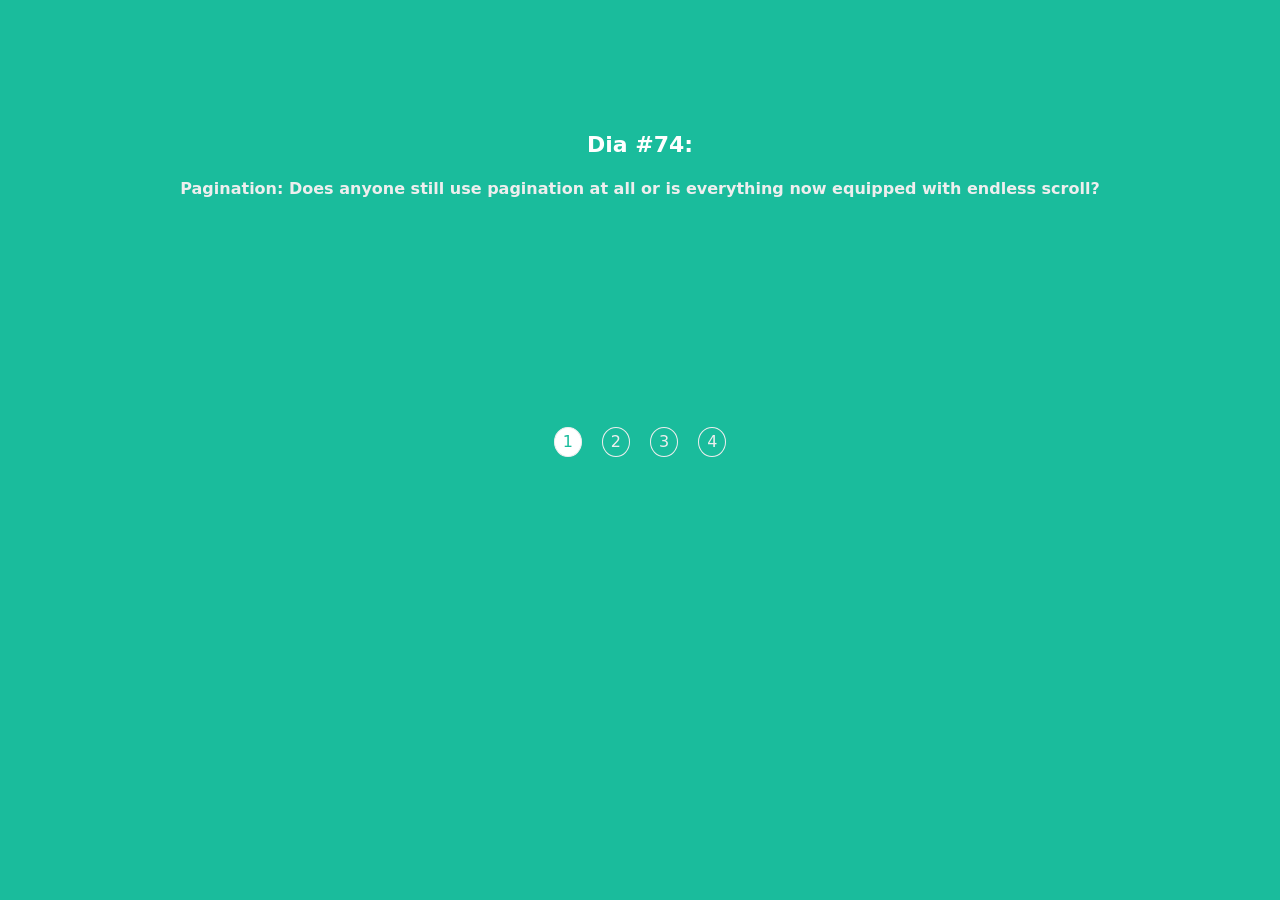
==== day74/index.html @ 22856bb9 "add 74° challenge" ====
<!DOCTYPE html>
<html lang="pt-br">
<head>
    <meta charset="UTF-8">
    <meta name="viewport" content="width=device-width, initial-scale=1.0">
    <title>Dia 74</title>

    <link rel="stylesheet" href="../template.css">
    <link rel="stylesheet" href="style.css">
</head>
<body>
    <main>
        <h1 class="title">
            <strong>Dia #74:</strong>
            <p>Pagination: Does anyone still use pagination at all or is everything now equipped with endless scroll?</p>
        </h1>
        <nav class="pagination-nav" id="pagination-nav">
            <input type="radio" name="nav" id="input1" checked>
            <input type="radio" name="nav" id="input2">
            <input type="radio" name="nav" id="input3">
            <input type="radio" name="nav" id="input4">

            <label for="input1" class="option1">1</label>
            <label for="input2" class="option2">2</label>
            <label for="input3" class="option3">3</label>
            <label for="input4" class="option4">4</label>
        </nav>
    </main>
</body>
</html>
---- template.css ----
@import url(https://fonts.googleapis.com/css?family=Open+Sans:700,300);

html, body {
    margin: 0;
    padding: 0;
    width: 100%;
    height: 100vh;
}
---- day74/style.css ----
body {
    font-family: ui-sans-serif, system-ui, -apple-system, BlinkMacSystemFont, Segoe UI, Roboto, Helvetica Neue, Arial, Noto Sans, sans-serif, Apple Color Emoji, Segoe UI Emoji, Segoe UI Symbol, Noto Color Emoji;
    line-height: 1.5;
}

main {
    background: #1abc9c;
    width: 100%;
    height: 100vh;
    overflow: hidden;
}

.title {
    width: 80%;   
    font-size: 16px;
    color: #eeeeee;
    text-align: center;
    margin: 0 auto;
    padding-top: 10%;
}

.title strong {
    color: #ffffff;
    font-size: 22px;
}

.pagination-nav {
    margin: none;
    display: flex;
    justify-content: center;
    align-items: center;
    height: 50vh;
}

.pagination-nav input{
    display: none;
}

.pagination-nav label {
    color: #eeeeee;
    border: 1px solid #eeeeee;
    background-color: #1abc9c;
    border-radius: 100%;
    padding: 2px 8px;
    margin: 0 10px;
    font-size: 16px;
    font-weight: 400;
    cursor: pointer;
    transition: all 0.5s ease-in-out;
}

.pagination-nav label:hover {
    background-color: #209c83;
    transition: all 0.5s ease-in-out;
}

#input1:checked ~ .option1,
#input2:checked ~ .option2,
#input3:checked ~ .option3,
#input4:checked ~ .option4 {
    background-color: #ffffff;
    color: #1abc9c;
}
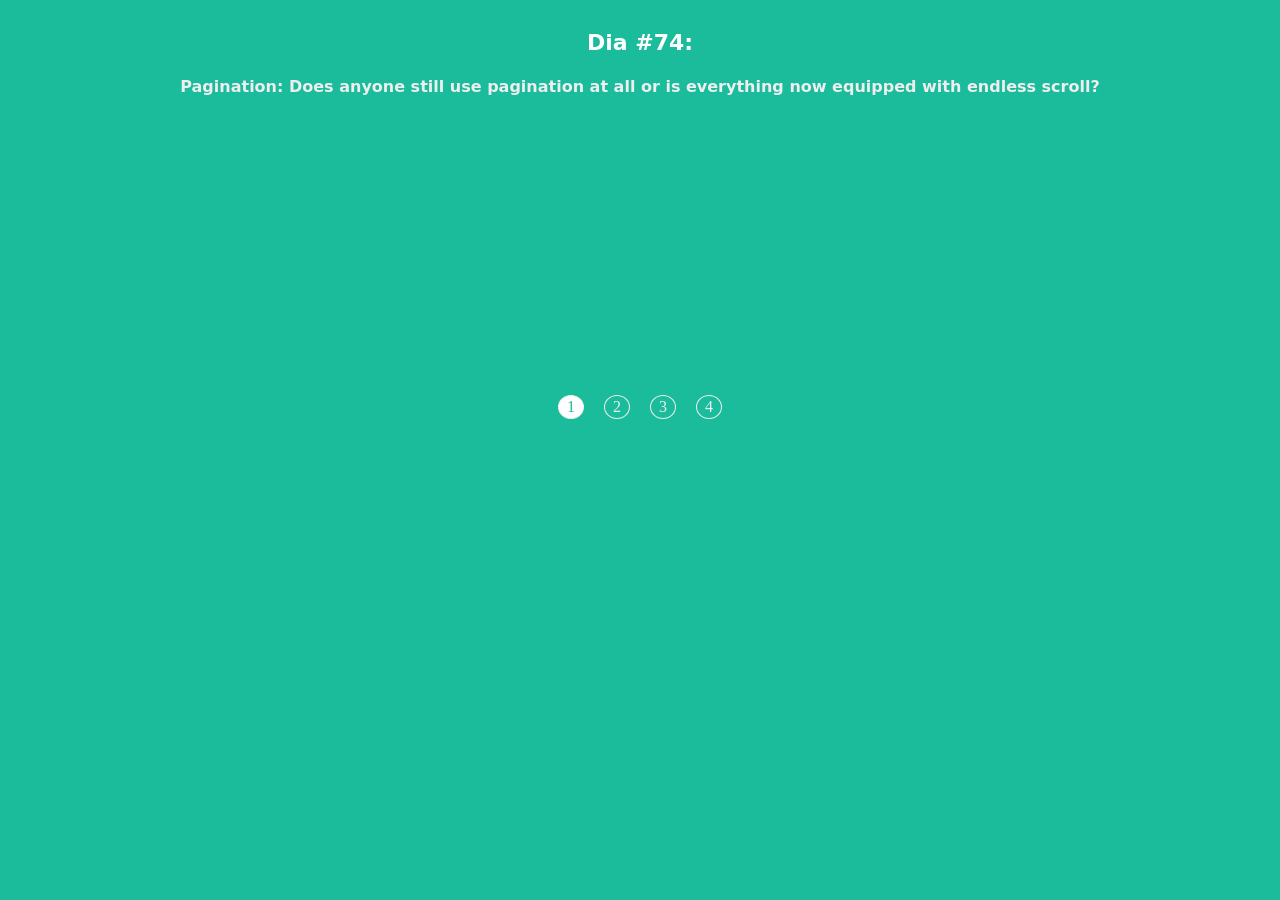
==== commit 04eb210b: "refactor: change the code and styles for challenge 74" ====
--- a/day74/index.html
+++ b/day74/index.html
@@ -3,7 +3,7 @@
 <head>
     <meta charset="UTF-8">
     <meta name="viewport" content="width=device-width, initial-scale=1.0">
-    <title>Dia 74</title>
+    <title>CSS Challenge - Dia 74</title>
 
     <link rel="stylesheet" href="../template.css">
     <link rel="stylesheet" href="style.css">
--- a/template.css
+++ b/template.css
@@ -5,4 +5,20 @@
     padding: 0;
     width: 100%;
     height: 100vh;
-}+}
+
+.title {
+    width: 80%;   
+    font-size: 16px;
+    color: #eeeeee;
+    text-align: center;
+    margin: 0 auto;
+    padding-top: 2%;
+    font-family: ui-sans-serif, system-ui, -apple-system, BlinkMacSystemFont, Segoe UI, Roboto, Helvetica Neue, Arial, Noto Sans, sans-serif, Apple Color Emoji, Segoe UI Emoji, Segoe UI Symbol, Noto Color Emoji;
+    line-height: 1.5;
+}
+
+.title strong {
+    color: #ffffff;
+    font-size: 22px;
+}
--- a/day74/style.css
+++ b/day74/style.css
@@ -1,8 +1,3 @@
-body {
-    font-family: ui-sans-serif, system-ui, -apple-system, BlinkMacSystemFont, Segoe UI, Roboto, Helvetica Neue, Arial, Noto Sans, sans-serif, Apple Color Emoji, Segoe UI Emoji, Segoe UI Symbol, Noto Color Emoji;
-    line-height: 1.5;
-}
-
 main {
     background: #1abc9c;
     width: 100%;
@@ -10,26 +5,12 @@
     overflow: hidden;
 }
 
-.title {
-    width: 80%;   
-    font-size: 16px;
-    color: #eeeeee;
-    text-align: center;
-    margin: 0 auto;
-    padding-top: 10%;
-}
-
-.title strong {
-    color: #ffffff;
-    font-size: 22px;
-}
-
 .pagination-nav {
     margin: none;
     display: flex;
     justify-content: center;
     align-items: center;
-    height: 50vh;
+    height: 65vh;
 }
 
 .pagination-nav input{
